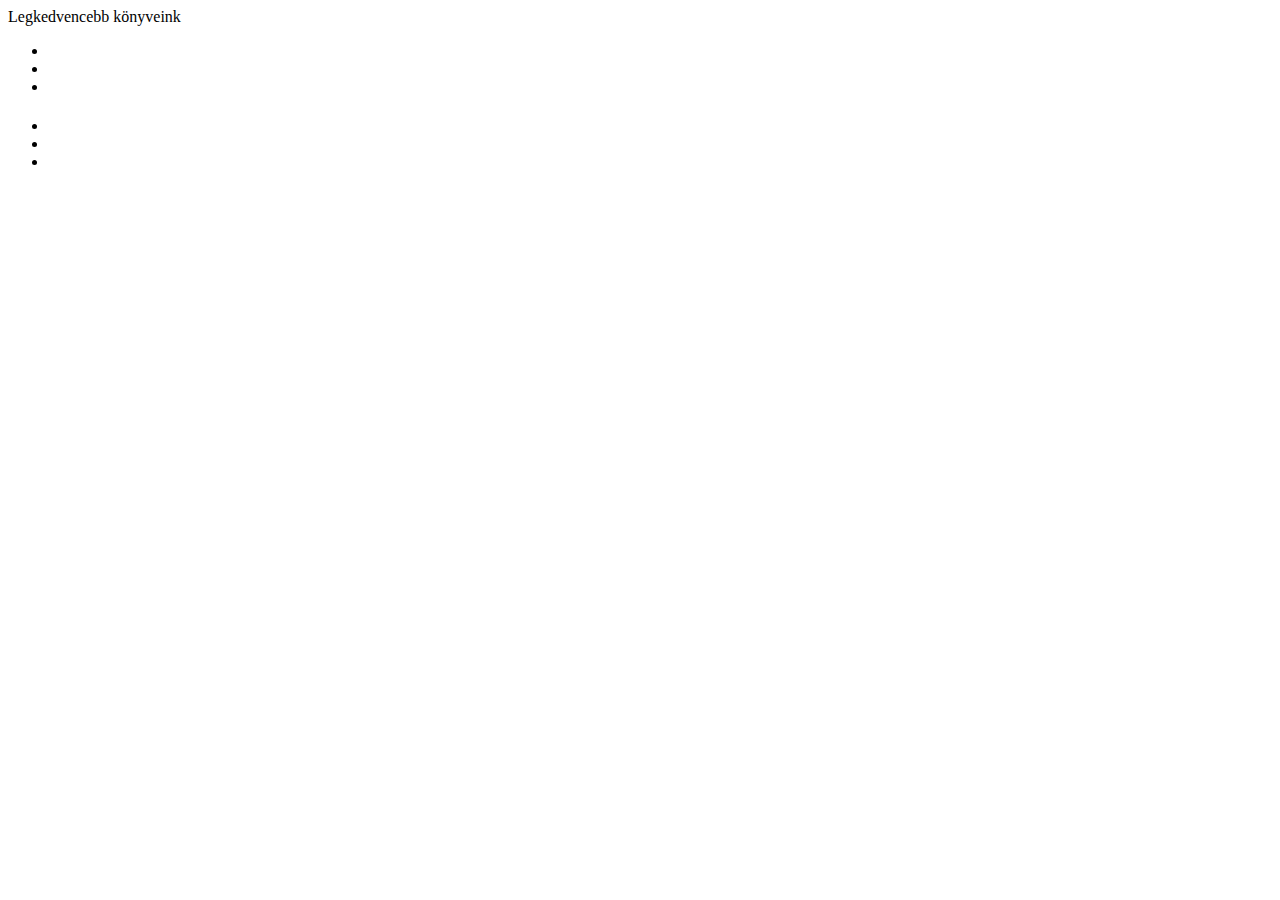
==== fantasy.html @ fdf7fb49 "niki saját oldala teljesen kész" ====
<!DOCTYPE html>
<html lang="hu">
<head>
    <meta charset="UTF-8">
    <meta name="keywords" content="konyvek">
    <meta name="description" content="kedvenc konyvek">
    <meta name="author" content="Ábrahám Leila, Bara Zoltán, Papp Nikoletta">
    <meta name="viewport" content="width=device-width, initial-scale=1.0">
    <title>könyvek</title>
</head>
<body>
    <main>
    <header>Legkedvencebb könyveink</header>
    <nav>
        <ul>
            <li><a href="index.html"></a></li>
            <li></li>
            <li></li>
        </ul>
            <article>
                <h1></h1>
                <p></p>
                <ul>
                    <li></li>
                    <li></li>
                    <li></li>
                </ul>
            </article>
            <footer></footer>
    </nav>
</main>
</body>
</html>
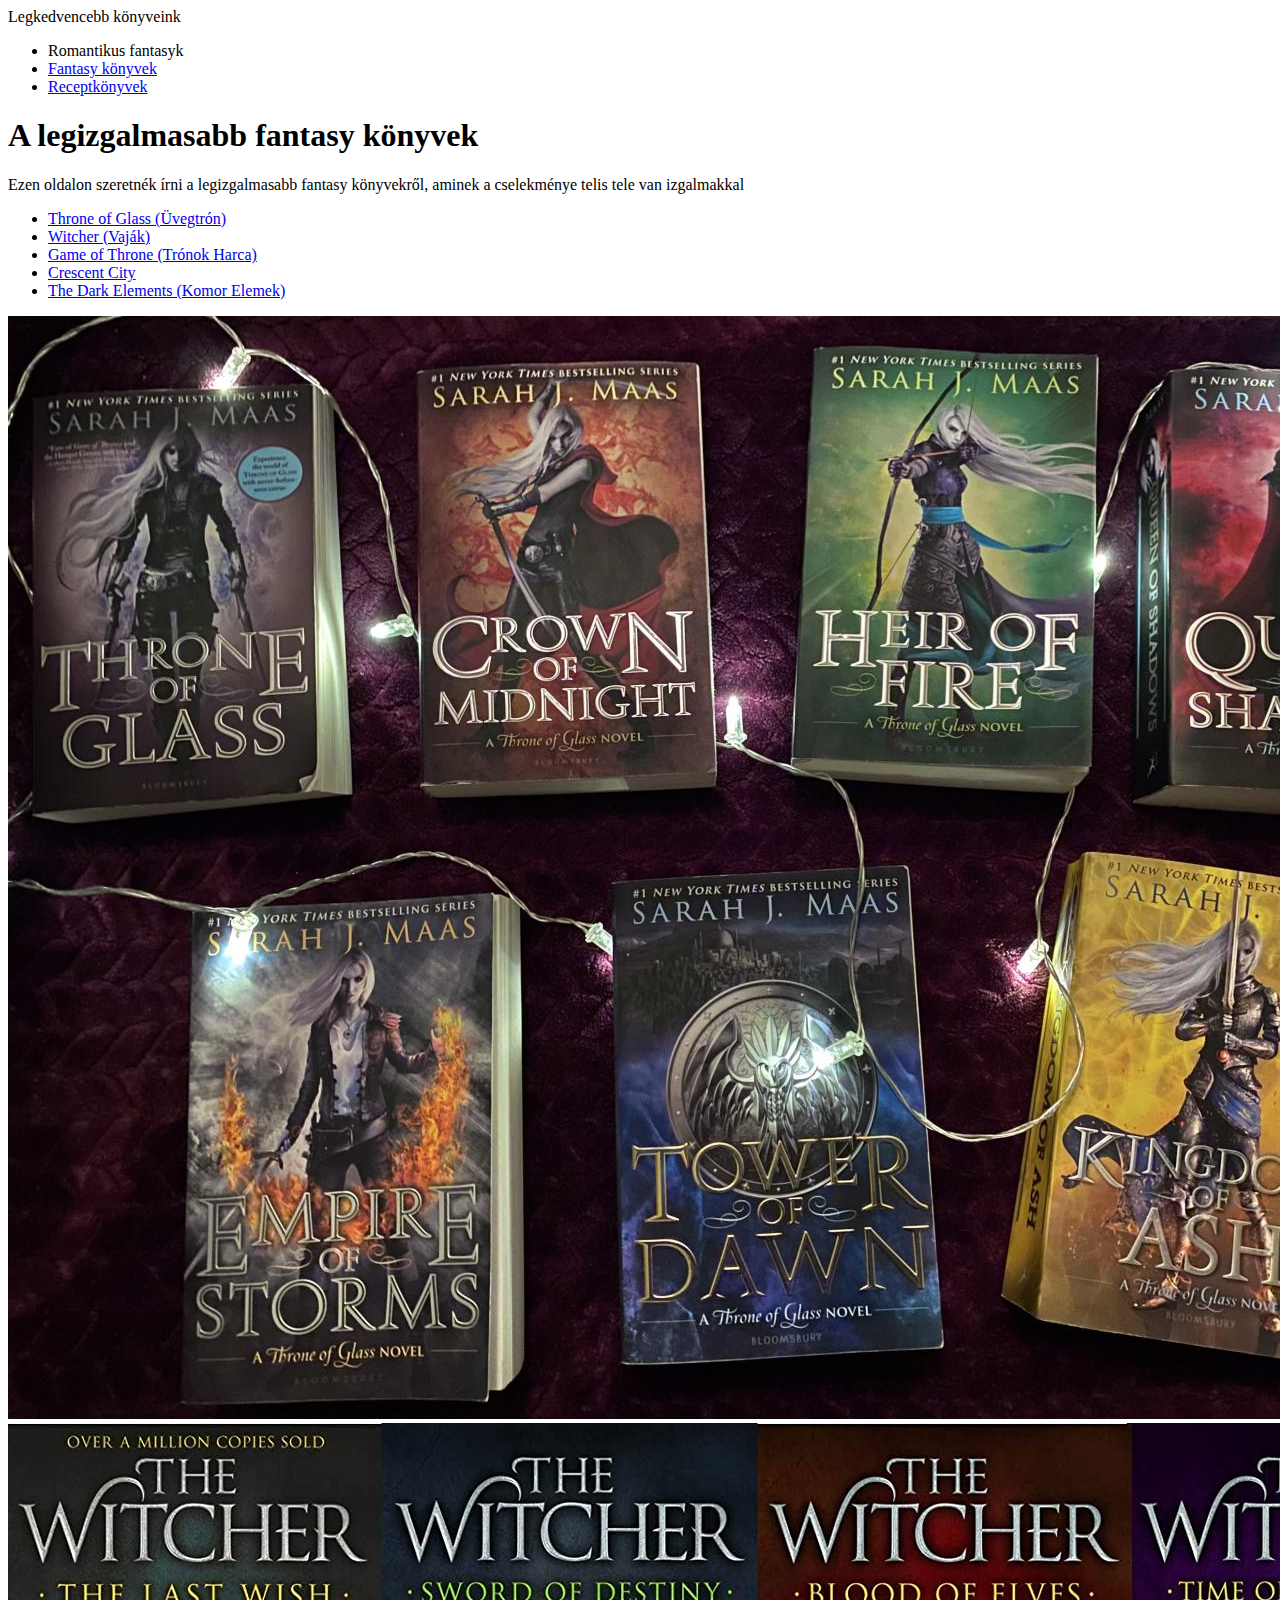
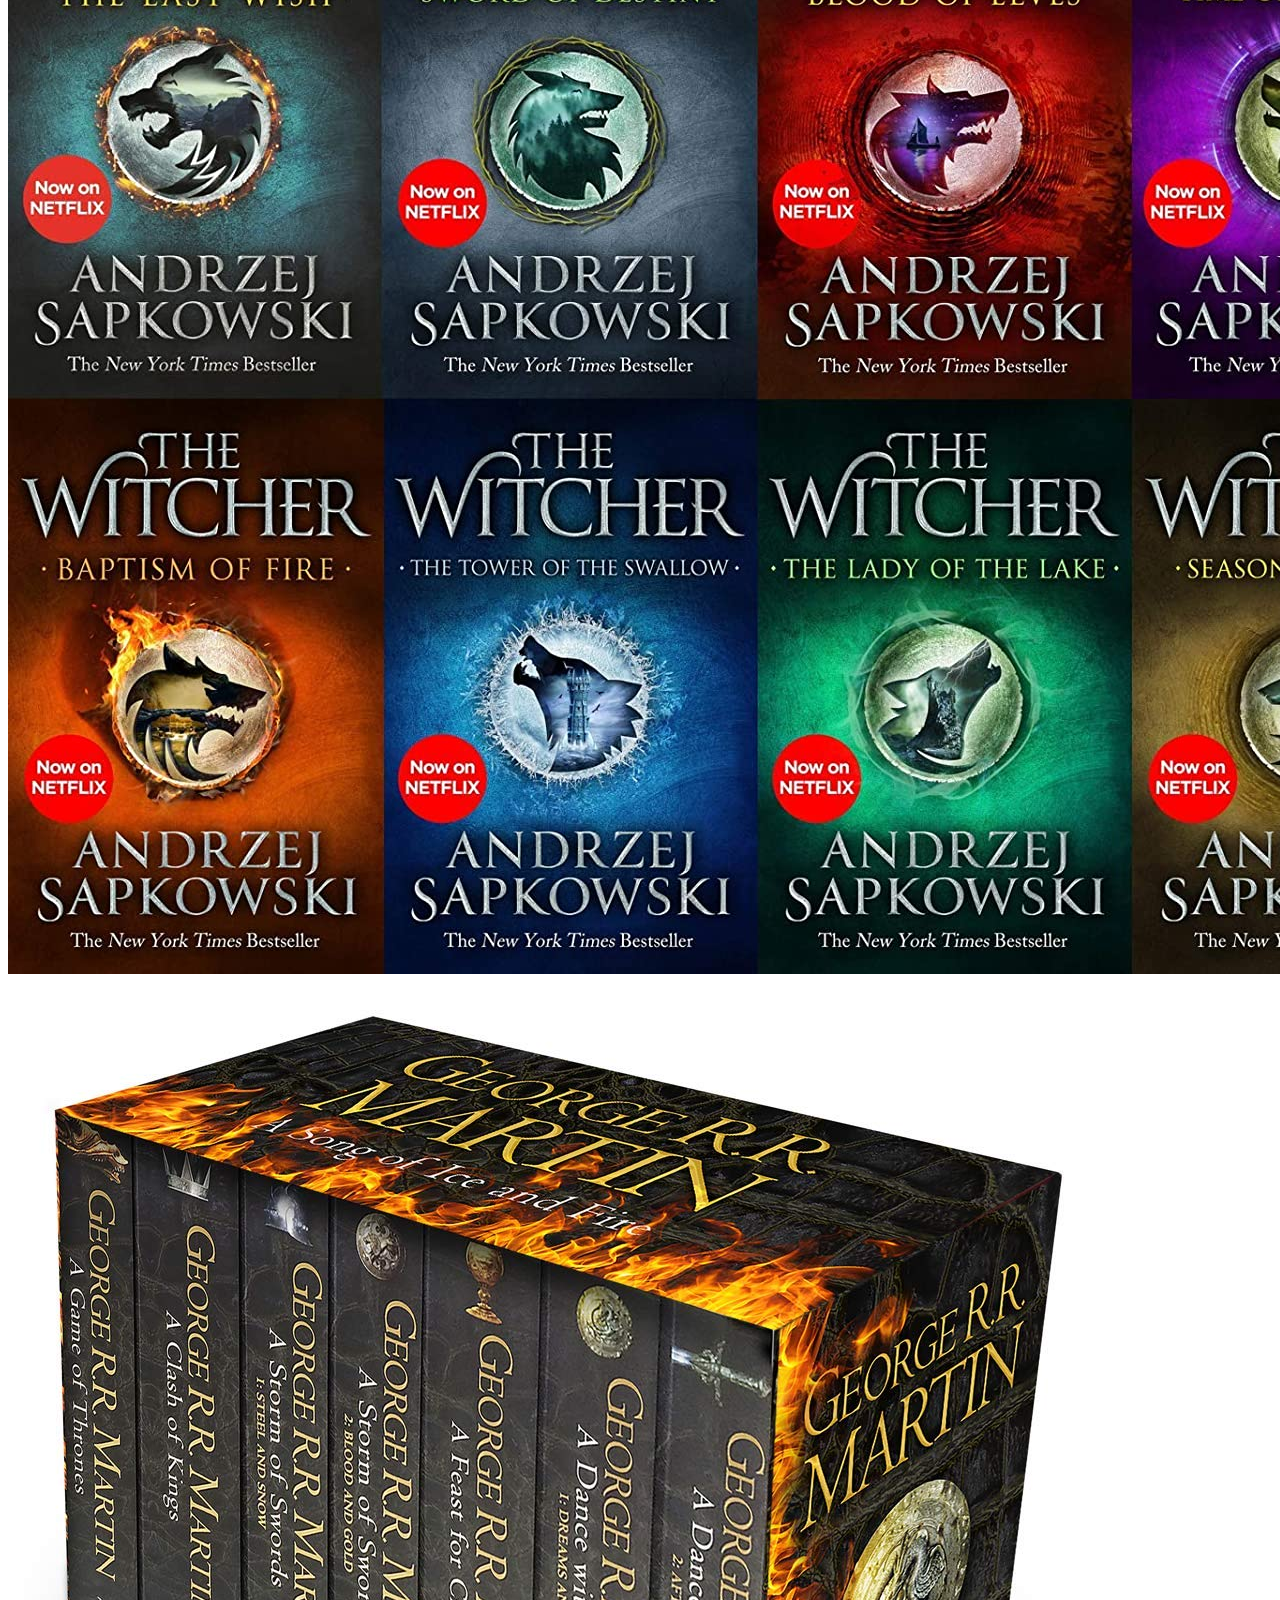
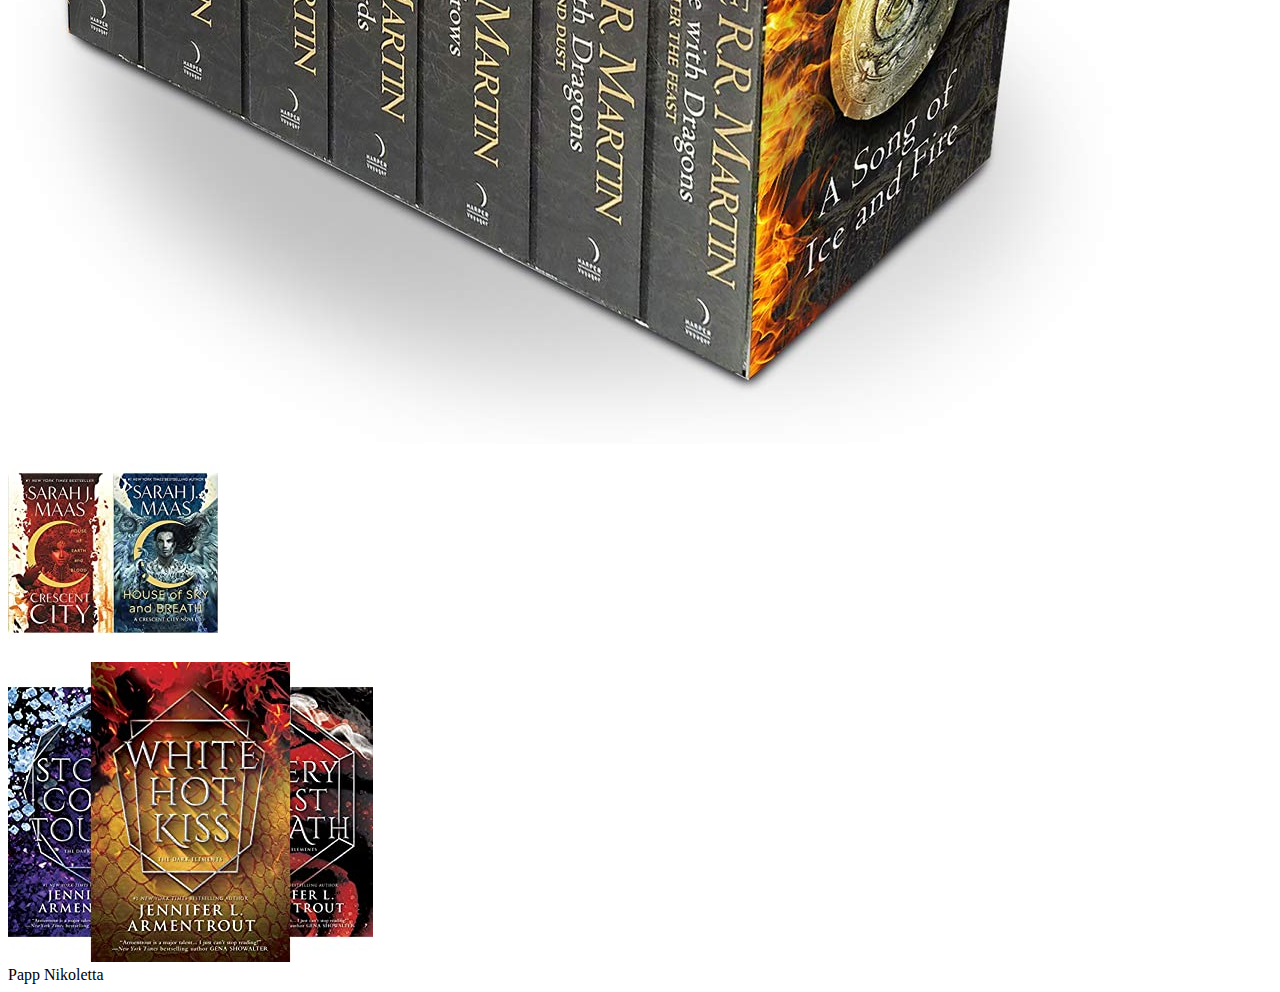
==== commit 9eca6b32: "nikioldalakeszen" ====
--- a/fantasy.html
+++ b/fantasy.html
@@ -2,32 +2,43 @@
 <html lang="hu">
 <head>
     <meta charset="UTF-8">
-    <meta name="keywords" content="konyvek">
-    <meta name="description" content="kedvenc konyvek">
-    <meta name="author" content="Ábrahám Leila, Bara Zoltán, Papp Nikoletta">
+    <meta http-equiv="X-UA-Compatible" content="IE=edge">
     <meta name="viewport" content="width=device-width, initial-scale=1.0">
-    <title>könyvek</title>
+    <meta name="description" content="Könyvbemutató oldal">
+    <meta name="keywords" content="könyv, fantasy, szakács">
+    <title>Könyvek</title>
 </head>
 <body>
     <main>
-    <header>Legkedvencebb könyveink</header>
-    <nav>
-        <ul>
-            <li><a href="index.html"></a></li>
-            <li></li>
-            <li></li>
-        </ul>
-            <article>
-                <h1></h1>
-                <p></p>
-                <ul>
-                    <li></li>
-                    <li></li>
-                    <li></li>
-                </ul>
-            </article>
-            <footer></footer>
-    </nav>
-</main>
+        <header>Legkedvencebb könyveink</header>
+        <nav>
+            <ul class="lista">
+                <li><a href="index.html"></a>Romantikus fantasyk</li>
+                <li><a href="fantasy.html">Fantasy könyvek</a></li>
+                <li><a href="fozes.html">Receptkönyvek</a></li>
+            </ul>
+        </nav>
+        <article>
+            <h1>A legizgalmasabb fantasy könyvek</h1>
+            <p>Ezen oldalon szeretnék írni a legizgalmasabb fantasy könyvekről, aminek a cselekménye telis tele van izgalmakkal</p>
+            <ul>
+                <li><a href="https://moly.hu/sorozatok/uvegtron">Throne of Glass (Üvegtrón)</a></li>
+                <li><a href="https://moly.hu/sorozatok/vajak">Witcher (Vaják)</a></li>
+                <li><a href="https://moly.hu/konyvek/george-r-r-martin-tronok-harca">Game of Throne (Trónok Harca)</a></li>
+                <li><a href="https://moly.hu/sorozatok/crescent-city-2">Crescent City </a></li>
+                <li><a href="https://moly.hu/sorozatok/komor-elemek">The Dark Elements (Komor Elemek)</a></li>
+            </ul>
+            <section class="galeria">
+            <div class="kepek"> <img src="Képek/IzgiFantasy/uveg2.jpeg" alt="Üvegtrón"></div>
+            <div class="kepek"> <img src="Képek/IzgiFantasy/witcher.jpg" alt="vajak"></div>
+            <div class="kepek"> <img src="Képek/IzgiFantasy/tronok.jpg" alt="Trónok Harca"></div>
+            <div class="kepek"> <img src="Képek/IzgiFantasy/cerscent.jpg" alt="Crescent City"></div>
+            <div class="kepek"> <img src="Képek/IzgiFantasy/komor.jpg" alt="Komor Elemek"></div>
+        </section>
+
+        </article>
+
+        <footer>Papp Nikoletta</footer>
+    </main>
 </body>
 </html>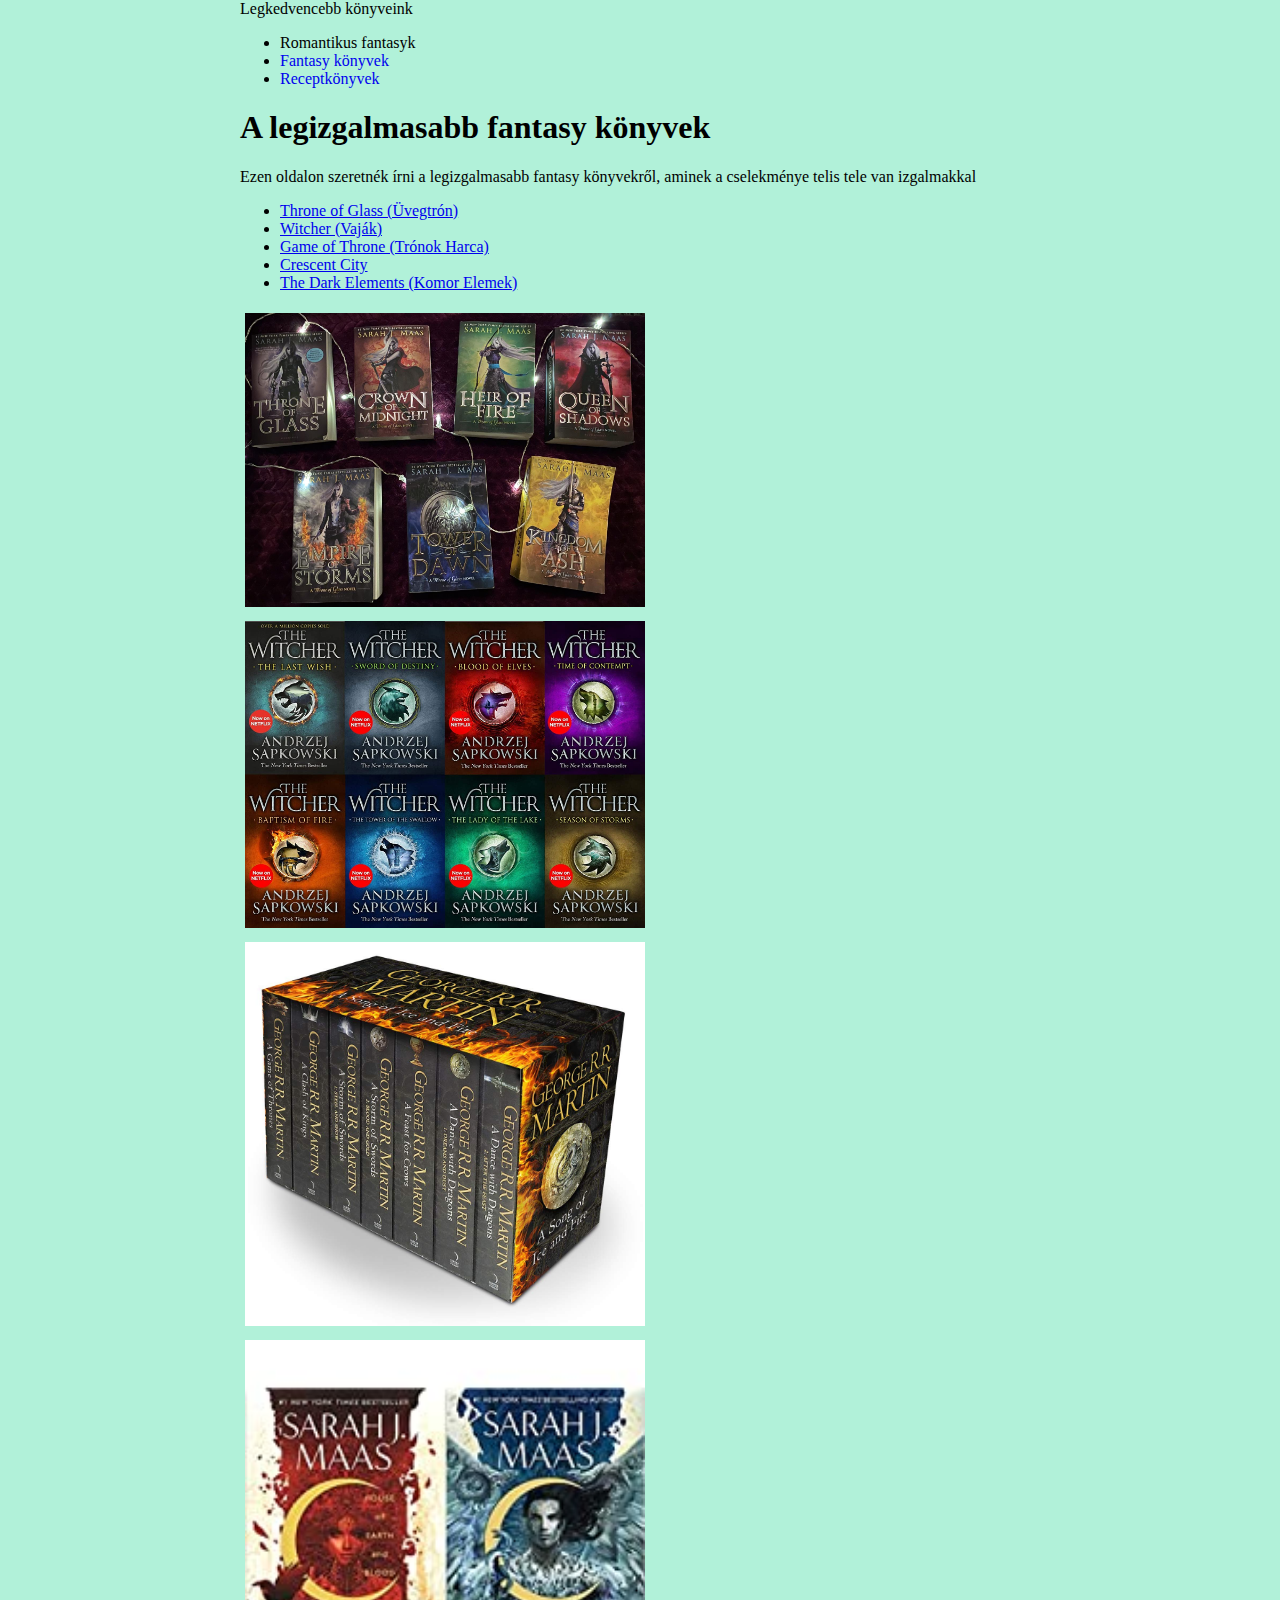
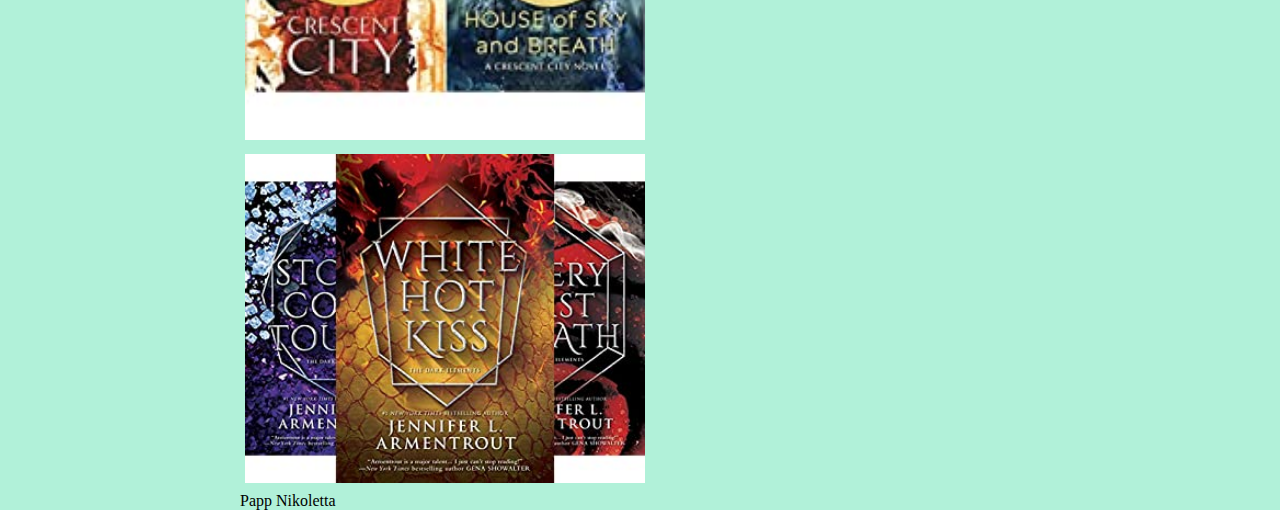
==== commit 8ca4cc7a: "mostmartenylegkeszen" ====
--- a/fantasy.html
+++ b/fantasy.html
@@ -6,6 +6,7 @@
     <meta name="viewport" content="width=device-width, initial-scale=1.0">
     <meta name="description" content="Könyvbemutató oldal">
     <meta name="keywords" content="könyv, fantasy, szakács">
+    <link rel="stylesheet" href="style.css">
     <title>Könyvek</title>
 </head>
 <body>
--- a/style.css
+++ b/style.css
@@ -0,0 +1,21 @@
+nav a{
+    text-decoration: none;
+}
+body{
+    width: 80%;
+    max-width: 800px;
+    margin: auto;
+    background-color: rgb(177, 241, 217);
+}
+.lista a{
+    text-decoration: none;
+}
+section img{
+    width: 50%;
+    max-width: 400px;
+    margin: 5px 5px 5px 5px;
+}
+.galeria{
+    display: grid;
+    grid-template-columns: 1fr;
+}